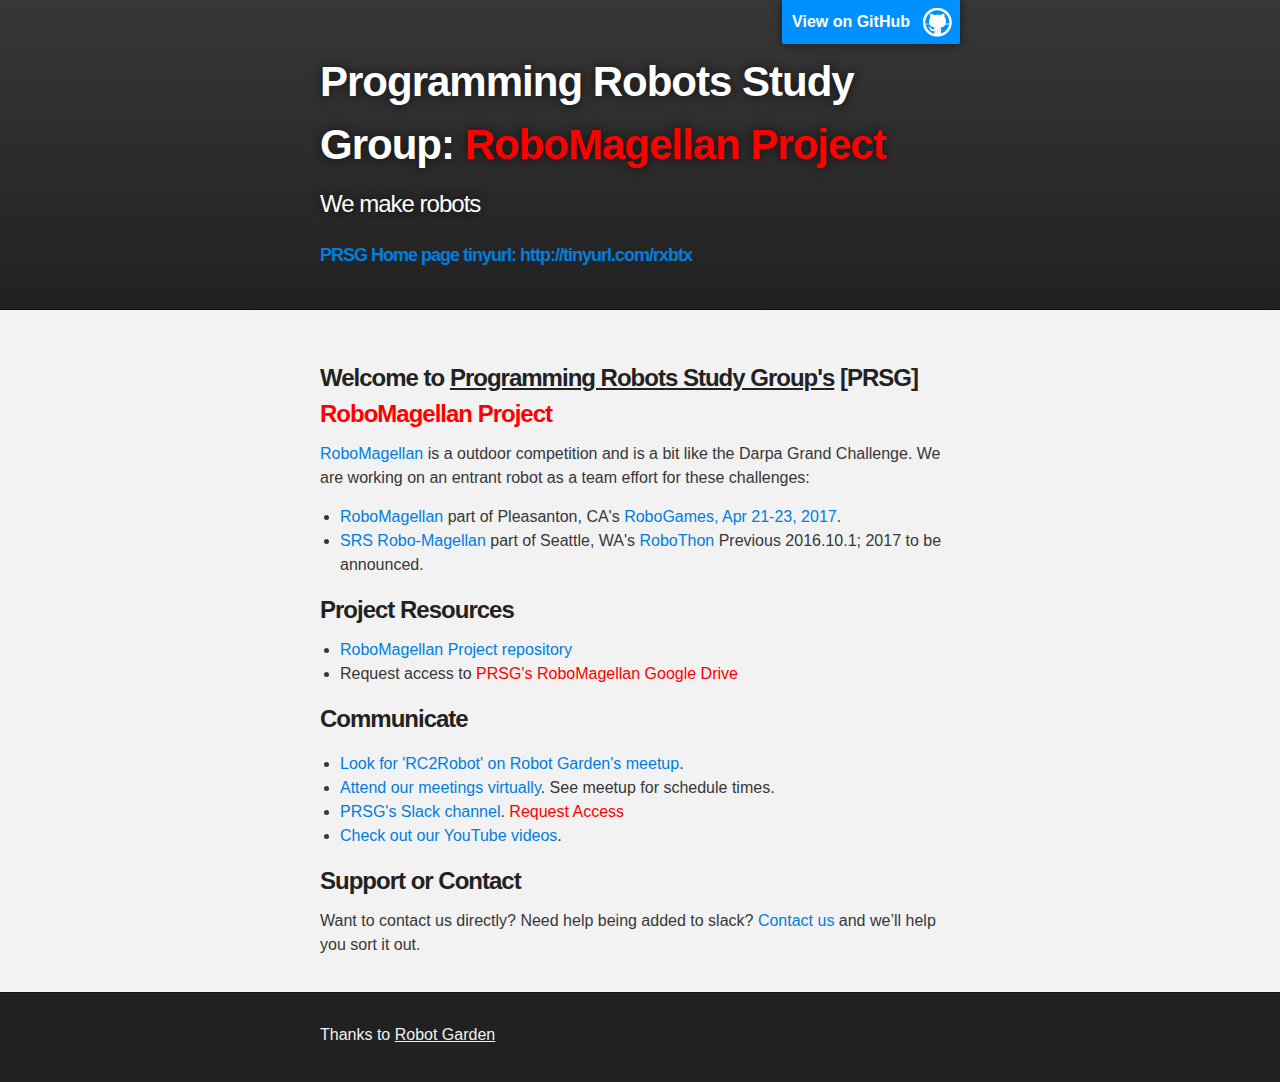
==== 2017RoboMagellan.html @ 8b872616 "Add 2017 RoboMagellan page" ====
<!DOCTYPE html>
<html>

  <head>
    <meta charset='utf-8'>
    <meta http-equiv="X-UA-Compatible" content="chrome=1">
    <meta name="description" content="Programmingrobotsstudygroup.GitHub.io : Programming Robots Study Group RoboMagellan page">

    <link rel="stylesheet" type="text/css" media="screen" href="stylesheets/stylesheet.css">

    <title>Programming Robots Study Group: RoboMagellan Project</title>
  </head>

  <body>

    <!-- HEADER -->
    <div id="header_wrap" class="outer">
        <header class="inner">
          <a id="forkme_banner" href="https://github.com/ProgrammingRobotsStudyGroup">View on GitHub</a>

          <h1 id="project_title">Programming Robots Study Group: <font color="RED">RoboMagellan Project</font></h1>
          <h2 id="project_tagline"><i>We make robots</i></h2>
          <h5 id="web_tinyurl"><i><a href="http://tinyurl.com/rxbtx">PRSG Home page tinyurl: http://tinyurl.com/rxbtx</a></i></h5>
        </header>
    </div>

    <!-- MAIN CONTENT -->
    <div id="main_content_wrap" class="outer">
      <section id="main_content" class="inner">
        <h3>
<a id="welcome-to-programming-robots-study-group-prsg" class="anchor" href="#welcome-to-programming-robots-study-group-prsg" aria-hidden="true"><span aria-hidden="true" class="octicon octicon-link"></span></a>Welcome to <u>Programming Robots Study Group's</u> [PRSG]</br>
<font color="RED">RoboMagellan Project</font> </h3>

<p>
<a href="http://robogames.net/rules/magellan.php">RoboMagellan</a> is a outdoor competition and is a bit like the Darpa Grand Challenge. 
We are working on an entrant robot as a team effort for these challenges:
<ul>
<li><a href="http://robogames.net/rules/magellan.php">RoboMagellan</a> part of Pleasanton, CA's <a href="http://robogames.net/index.php">RoboGames, Apr 21-23, 2017</a>.</li>
<li><a href="https://robothon.org/rules-robo-magellan/">SRS Robo-Magellan</a> part of Seattle, WA's <a href="https://robothon.org/rules-robo-magellan/">RoboThon</a> Previous 2016.10.1; 2017 to be announced</a>.</li>
</ul>
</p>

<h3>
  <a id="get-started" class="anchor" href="#get-started" aria-hidden="true"><span aria-hidden="true" class="octicon octicon-link"></span></a>
Project Resources
</h3>

<ul>
<li><a href="https://github.com/ProgrammingRobotsStudyGroup/">RoboMagellan Project repository</a></li>
<li>
   Request access to 
   <a href="mailto:ProgrammingRobotsStudyGroup@gmail.com?Subject=Request%20RoboMagellan%20GDrive%20Access"">
   <font color=red>PRSG's RoboMagellan Google Drive</font>
   </a>
</li>
</ul>

<h3>
<a id="participate" class="anchor" href="#participate" aria-hidden="true"><span aria-hidden="true" class="octicon octicon-link"></span></a>Communicate</h3>

<p>
<ul>
<li><a href="http://www.meetup.com/Robot-Garden/events/">Look for 'RC2Robot' on Robot Garden's meetup</a>.</li>
<li><a href="https://hangouts.google.com/call/por32vtx2vgpnkgysv4ouj52xee">Attend our meetings virtually</a>. See meetup for schedule times.</li>

<li><a href="https://robotgarden.slack.com/messages/prsg/">PRSG's Slack channel</a>.  
   <a href="mailto:ProgrammingRobotsStudyGroup@gmail.com?Subject=Request%20RoboMagellan%20Slack%20Access"">
   <font color=red>Request Access</font>
   </a>
</li>

<li><a href="https://www.youtube.com/channel/UCwEFV-DISa9BZtbBau1MwfQ">Check out our YouTube videos</a>.</li>
</ul>
</p>

<h3>
<a id="support-or-contact" class="anchor" href="#support-or-contact" aria-hidden="true"><span aria-hidden="true" class="octicon octicon-link"></span></a>Support or Contact</h3>

<p>
Want to contact us directly? 
Need help being added to slack? 
<a href="mailto:ProgrammingRobotsStudyGroup@gmail.com">Contact us</a> and we’ll help you sort it out.
</p>
      </section>
    </div>

    <!-- FOOTER  -->
    <div id="footer_wrap" class="outer">
      <footer class="inner">
        <p>
          Thanks to <a href="https://robotgarden.org">Robot Garden</a>
       </p>
      </footer>
    </div>

    

  </body>
</html>
---- stylesheets/stylesheet.css ----
/*******************************************************************************
Slate Theme for GitHub Pages
by Jason Costello, @jsncostello
*******************************************************************************/

@import url(github-light.css);

/*******************************************************************************
MeyerWeb Reset
*******************************************************************************/

html, body, div, span, applet, object, iframe,
h1, h2, h3, h4, h5, h6, p, blockquote, pre,
a, abbr, acronym, address, big, cite, code,
del, dfn, em, img, ins, kbd, q, s, samp,
small, strike, strong, sub, sup, tt, var,
b, u, i, center,
dl, dt, dd, ol, ul, li,
fieldset, form, label, legend,
table, caption, tbody, tfoot, thead, tr, th, td,
article, aside, canvas, details, embed,
figure, figcaption, footer, header, hgroup,
menu, nav, output, ruby, section, summary,
time, mark, audio, video {
  margin: 0;
  padding: 0;
  border: 0;
  font: inherit;
  vertical-align: baseline;
}

/* HTML5 display-role reset for older browsers */
article, aside, details, figcaption, figure,
footer, header, hgroup, menu, nav, section {
  display: block;
}

ol, ul {
  list-style: none;
}

table {
  border-collapse: collapse;
  border-spacing: 0;
}

/*******************************************************************************
Theme Styles
*******************************************************************************/

body {
  box-sizing: border-box;
  color:#373737;
  background: #212121;
  font-size: 16px;
  font-family: 'Myriad Pro', Calibri, Helvetica, Arial, sans-serif;
  line-height: 1.5;
  -webkit-font-smoothing: antialiased;
}

h1, h2, h3, h4, h5, h6 {
  margin: 10px 0;
  font-weight: 700;
  color:#222222;
  font-family: 'Lucida Grande', 'Calibri', Helvetica, Arial, sans-serif;
  letter-spacing: -1px;
}

h1 {
  font-size: 36px;
  font-weight: 700;
}

h2 {
  padding-bottom: 10px;
  font-size: 32px;
  background: url('../images/bg_hr.png') repeat-x bottom;
}

h3 {
  font-size: 24px;
}

h4 {
  font-size: 21px;
}

h5 {
  font-size: 18px;
}

h6 {
  font-size: 16px;
}

p {
  margin: 10px 0 15px 0;
}

footer p {
  color: #f2f2f2;
}

a {
  text-decoration: none;
  color: #007edf;
  text-shadow: none;

  transition: color 0.5s ease;
  transition: text-shadow 0.5s ease;
  -webkit-transition: color 0.5s ease;
  -webkit-transition: text-shadow 0.5s ease;
  -moz-transition: color 0.5s ease;
  -moz-transition: text-shadow 0.5s ease;
  -o-transition: color 0.5s ease;
  -o-transition: text-shadow 0.5s ease;
  -ms-transition: color 0.5s ease;
  -ms-transition: text-shadow 0.5s ease;
}

a:hover, a:focus {text-decoration: underline;}

footer a {
  color: #F2F2F2;
  text-decoration: underline;
}

em {
  font-style: italic;
}

strong {
  font-weight: bold;
}

img {
  position: relative;
  margin: 0 auto;
  max-width: 739px;
  padding: 5px;
  margin: 10px 0 10px 0;
  border: 1px solid #ebebeb;

  box-shadow: 0 0 5px #ebebeb;
  -webkit-box-shadow: 0 0 5px #ebebeb;
  -moz-box-shadow: 0 0 5px #ebebeb;
  -o-box-shadow: 0 0 5px #ebebeb;
  -ms-box-shadow: 0 0 5px #ebebeb;
}

p img {
  display: inline;
  margin: 0;
  padding: 0;
  vertical-align: middle;
  text-align: center;
  border: none;
}

pre, code {
  width: 100%;
  color: #222;
  background-color: #fff;

  font-family: Monaco, "Bitstream Vera Sans Mono", "Lucida Console", Terminal, monospace;
  font-size: 14px;

  border-radius: 2px;
  -moz-border-radius: 2px;
  -webkit-border-radius: 2px;
}

pre {
  width: 100%;
  padding: 10px;
  box-shadow: 0 0 10px rgba(0,0,0,.1);
  overflow: auto;
}

code {
  padding: 3px;
  margin: 0 3px;
  box-shadow: 0 0 10px rgba(0,0,0,.1);
}

pre code {
  display: block;
  box-shadow: none;
}

blockquote {
  color: #666;
  margin-bottom: 20px;
  padding: 0 0 0 20px;
  border-left: 3px solid #bbb;
}


ul, ol, dl {
  margin-bottom: 15px
}

ul {
  list-style-position: inside;
  list-style: disc;
  padding-left: 20px;
}

ol {
  list-style-position: inside;
  list-style: decimal;
  padding-left: 20px;
}

dl dt {
  font-weight: bold;
}

dl dd {
  padding-left: 20px;
  font-style: italic;
}

dl p {
  padding-left: 20px;
  font-style: italic;
}

hr {
  height: 1px;
  margin-bottom: 5px;
  border: none;
  background: url('../images/bg_hr.png') repeat-x center;
}

table {
  border: 1px solid #373737;
  margin-bottom: 20px;
  text-align: left;
 }

th {
  font-family: 'Lucida Grande', 'Helvetica Neue', Helvetica, Arial, sans-serif;
  padding: 10px;
  background: #373737;
  color: #fff;
 }

td {
  padding: 10px;
  border: 1px solid #373737;
 }

form {
  background: #f2f2f2;
  padding: 20px;
}

/*******************************************************************************
Full-Width Styles
*******************************************************************************/

.outer {
  width: 100%;
}

.inner {
  position: relative;
  max-width: 640px;
  padding: 20px 10px;
  margin: 0 auto;
}

#forkme_banner {
  display: block;
  position: absolute;
  top:0;
  right: 10px;
  z-index: 10;
  padding: 10px 50px 10px 10px;
  color: #fff;
  background: url('../images/blacktocat.png') #0090ff no-repeat 95% 50%;
  font-weight: 700;
  box-shadow: 0 0 10px rgba(0,0,0,.5);
  border-bottom-left-radius: 2px;
  border-bottom-right-radius: 2px;
}

#header_wrap {
  background: #212121;
  background: -moz-linear-gradient(top, #373737, #212121);
  background: -webkit-linear-gradient(top, #373737, #212121);
  background: -ms-linear-gradient(top, #373737, #212121);
  background: -o-linear-gradient(top, #373737, #212121);
  background: linear-gradient(top, #373737, #212121);
}

#header_wrap .inner {
  padding: 50px 10px 30px 10px;
}

#project_title {
  margin: 0;
  color: #fff;
  font-size: 42px;
  font-weight: 700;
  text-shadow: #111 0px 0px 10px;
}

#project_tagline {
  color: #fff;
  font-size: 24px;
  font-weight: 300;
  background: none;
  text-shadow: #111 0px 0px 10px;
}

#downloads {
  position: absolute;
  width: 210px;
  z-index: 10;
  bottom: -40px;
  right: 0;
  height: 70px;
  background: url('../images/icon_download.png') no-repeat 0% 90%;
}

.zip_download_link {
  display: block;
  float: right;
  width: 90px;
  height:70px;
  text-indent: -5000px;
  overflow: hidden;
  background: url(../images/sprite_download.png) no-repeat bottom left;
}

.tar_download_link {
  display: block;
  float: right;
  width: 90px;
  height:70px;
  text-indent: -5000px;
  overflow: hidden;
  background: url(../images/sprite_download.png) no-repeat bottom right;
  margin-left: 10px;
}

.zip_download_link:hover {
  background: url(../images/sprite_download.png) no-repeat top left;
}

.tar_download_link:hover {
  background: url(../images/sprite_download.png) no-repeat top right;
}

#main_content_wrap {
  background: #f2f2f2;
  border-top: 1px solid #111;
  border-bottom: 1px solid #111;
}

#main_content {
  padding-top: 40px;
}

#footer_wrap {
  background: #212121;
}



/*******************************************************************************
Small Device Styles
*******************************************************************************/

@media screen and (max-width: 480px) {
  body {
    font-size:14px;
  }

  #downloads {
    display: none;
  }

  .inner {
    min-width: 320px;
    max-width: 480px;
  }

  #project_title {
  font-size: 32px;
  }

  h1 {
    font-size: 28px;
  }

  h2 {
    font-size: 24px;
  }

  h3 {
    font-size: 21px;
  }

  h4 {
    font-size: 18px;
  }

  h5 {
    font-size: 14px;
  }

  h6 {
    font-size: 12px;
  }

  code, pre {
    min-width: 320px;
    max-width: 480px;
    font-size: 11px;
  }

}
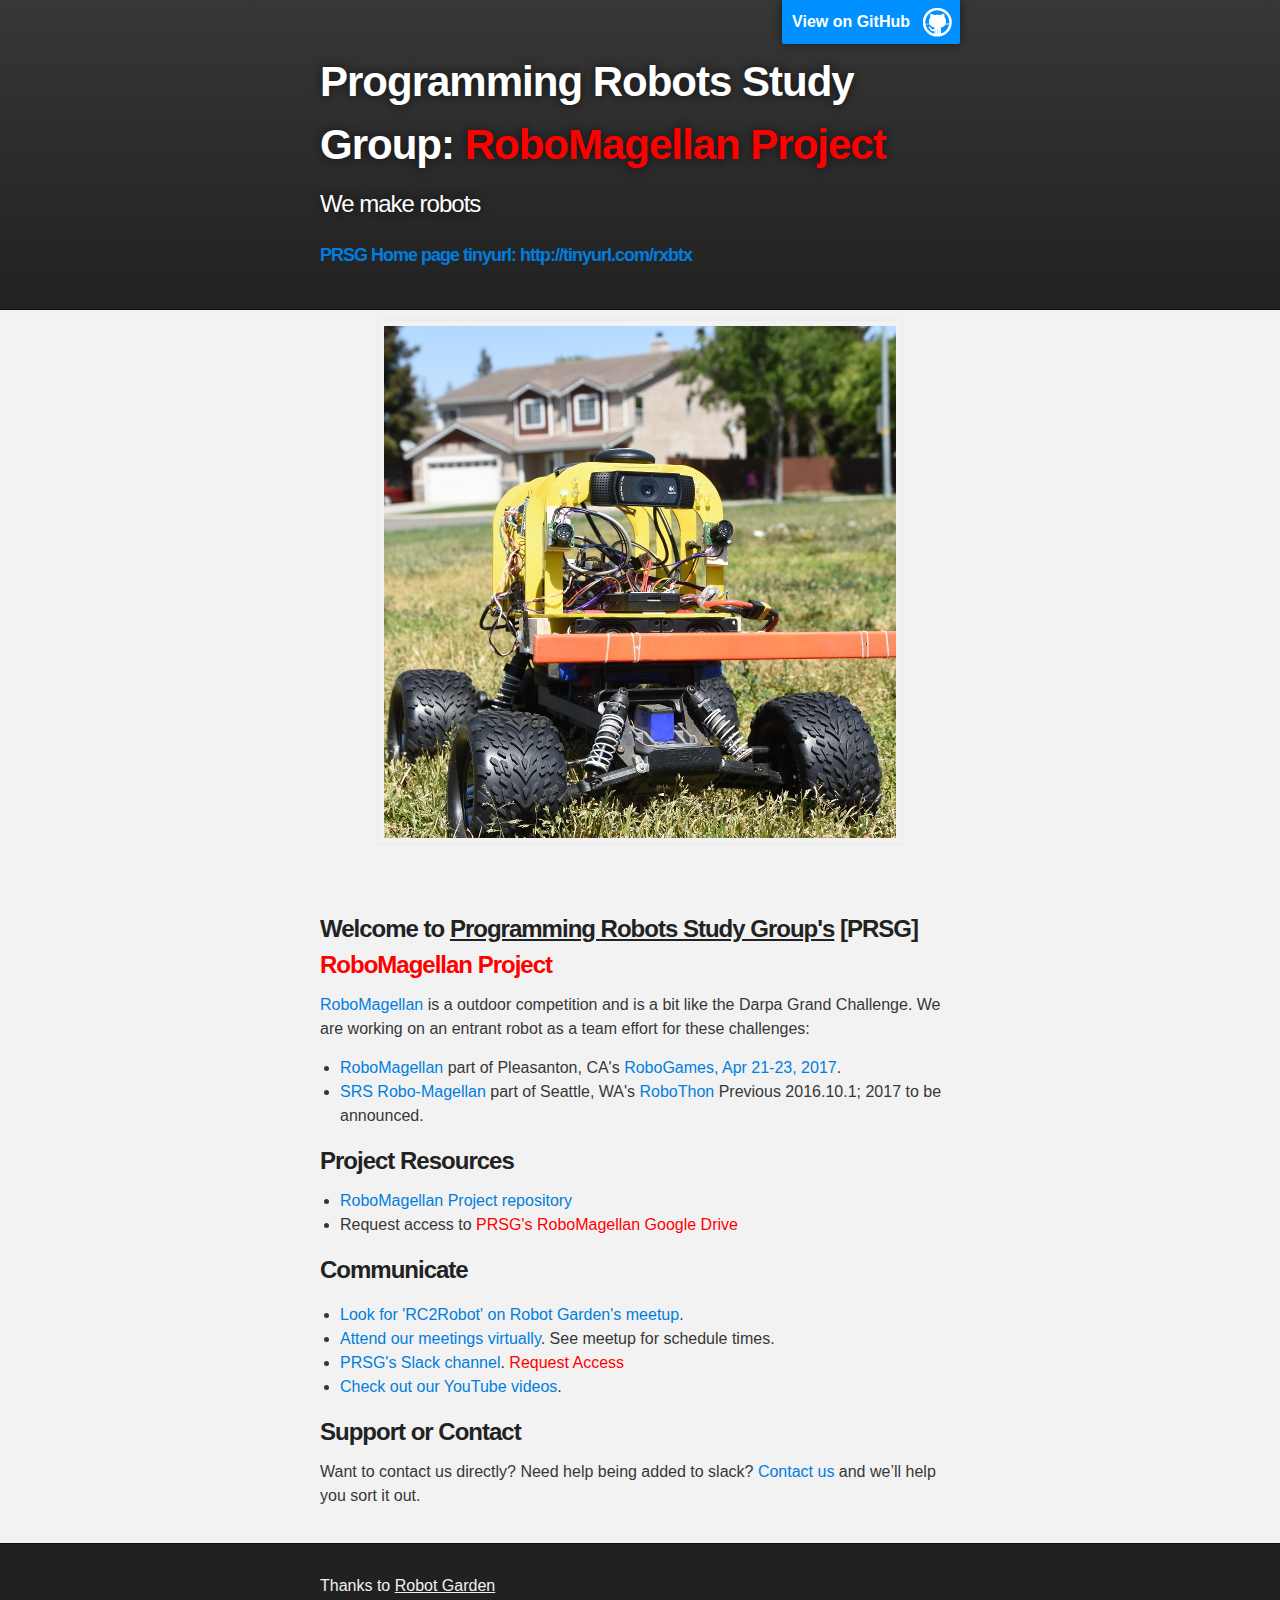
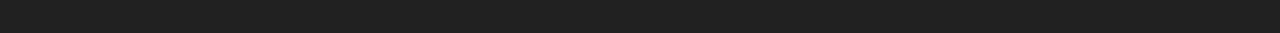
==== commit 7cf3c10a: "Added image to 2017RoboMagellan.html" ====
--- a/2017RoboMagellan.html
+++ b/2017RoboMagellan.html
@@ -25,7 +25,9 @@
     </div>
 
     <!-- MAIN CONTENT -->
+
     <div id="main_content_wrap" class="outer">
+      <center><img src="images/DSC_0083-1024_small.JPG" /></center>
       <section id="main_content" class="inner">
         <h3>
 <a id="welcome-to-programming-robots-study-group-prsg" class="anchor" href="#welcome-to-programming-robots-study-group-prsg" aria-hidden="true"><span aria-hidden="true" class="octicon octicon-link"></span></a>Welcome to <u>Programming Robots Study Group's</u> [PRSG]</br>
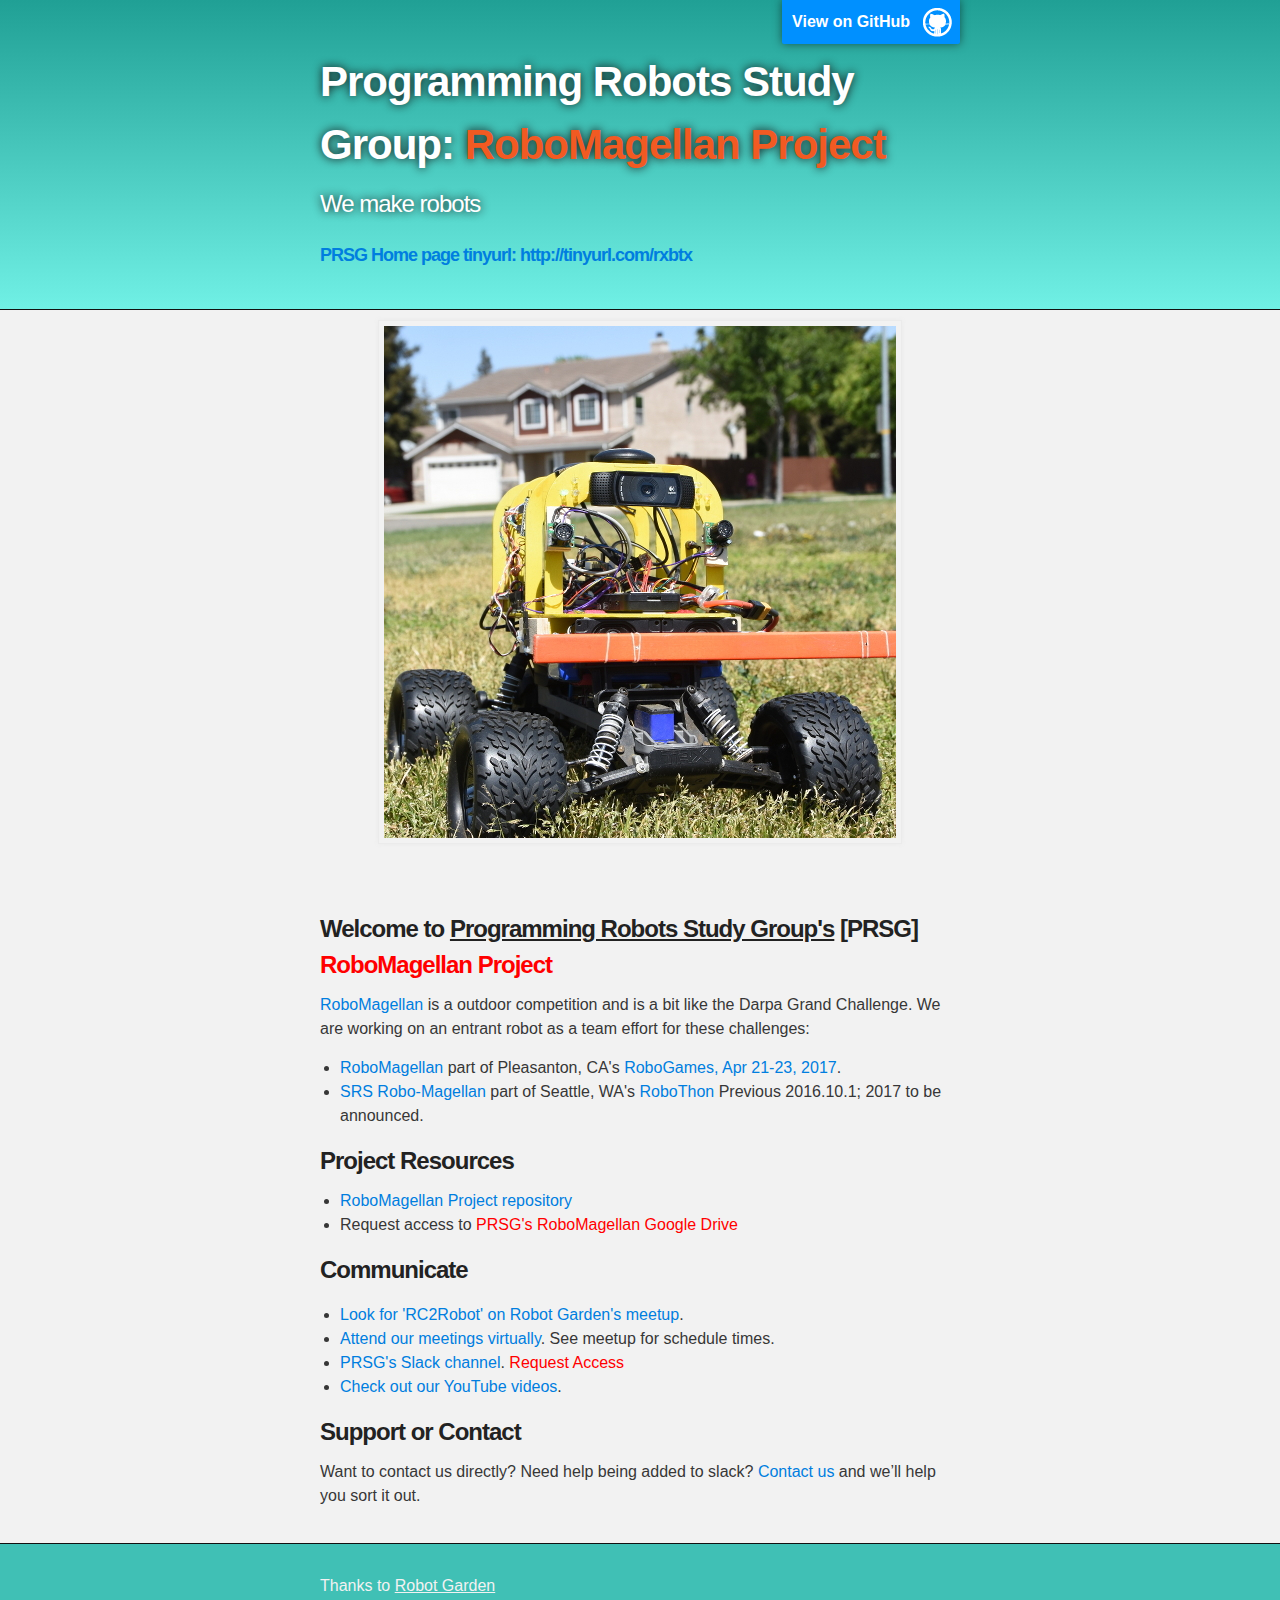
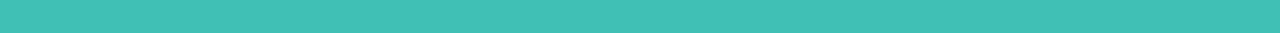
==== commit e2a52fd3: "Replace black/grey with a RG based green" ====
--- a/2017RoboMagellan.html
+++ b/2017RoboMagellan.html
@@ -18,7 +18,7 @@
         <header class="inner">
           <a id="forkme_banner" href="https://github.com/ProgrammingRobotsStudyGroup">View on GitHub</a>
 
-          <h1 id="project_title">Programming Robots Study Group: <font color="RED">RoboMagellan Project</font></h1>
+          <h1 id="project_title">Programming Robots Study Group: <font color="#f15a22">RoboMagellan Project</font></h1>
           <h2 id="project_tagline"><i>We make robots</i></h2>
           <h5 id="web_tinyurl"><i><a href="http://tinyurl.com/rxbtx">PRSG Home page tinyurl: http://tinyurl.com/rxbtx</a></i></h5>
         </header>
--- a/stylesheets/stylesheet.css
+++ b/stylesheets/stylesheet.css
@@ -288,11 +288,11 @@
 
 #header_wrap {
   background: #212121;
-  background: -moz-linear-gradient(top, #373737, #212121);
-  background: -webkit-linear-gradient(top, #373737, #212121);
-  background: -ms-linear-gradient(top, #373737, #212121);
-  background: -o-linear-gradient(top, #373737, #212121);
-  background: linear-gradient(top, #373737, #212121);
+  background: -moz-linear-gradient(top, #20a095, #70f0e5);
+  background: -webkit-linear-gradient(top, #20a095, #70f0e5);
+  background: -ms-linear-gradient(top, #20a095, #70f0e5);
+  background: -o-linear-gradient(top, #20a095, #70f0e5);
+  background: linear-gradient(top, #20a095, #70f0e5);
 }
 
 #header_wrap .inner {
@@ -365,7 +365,7 @@
 }
 
 #footer_wrap {
-  background: #212121;
+  background: #40c0b5;
 }
 
 
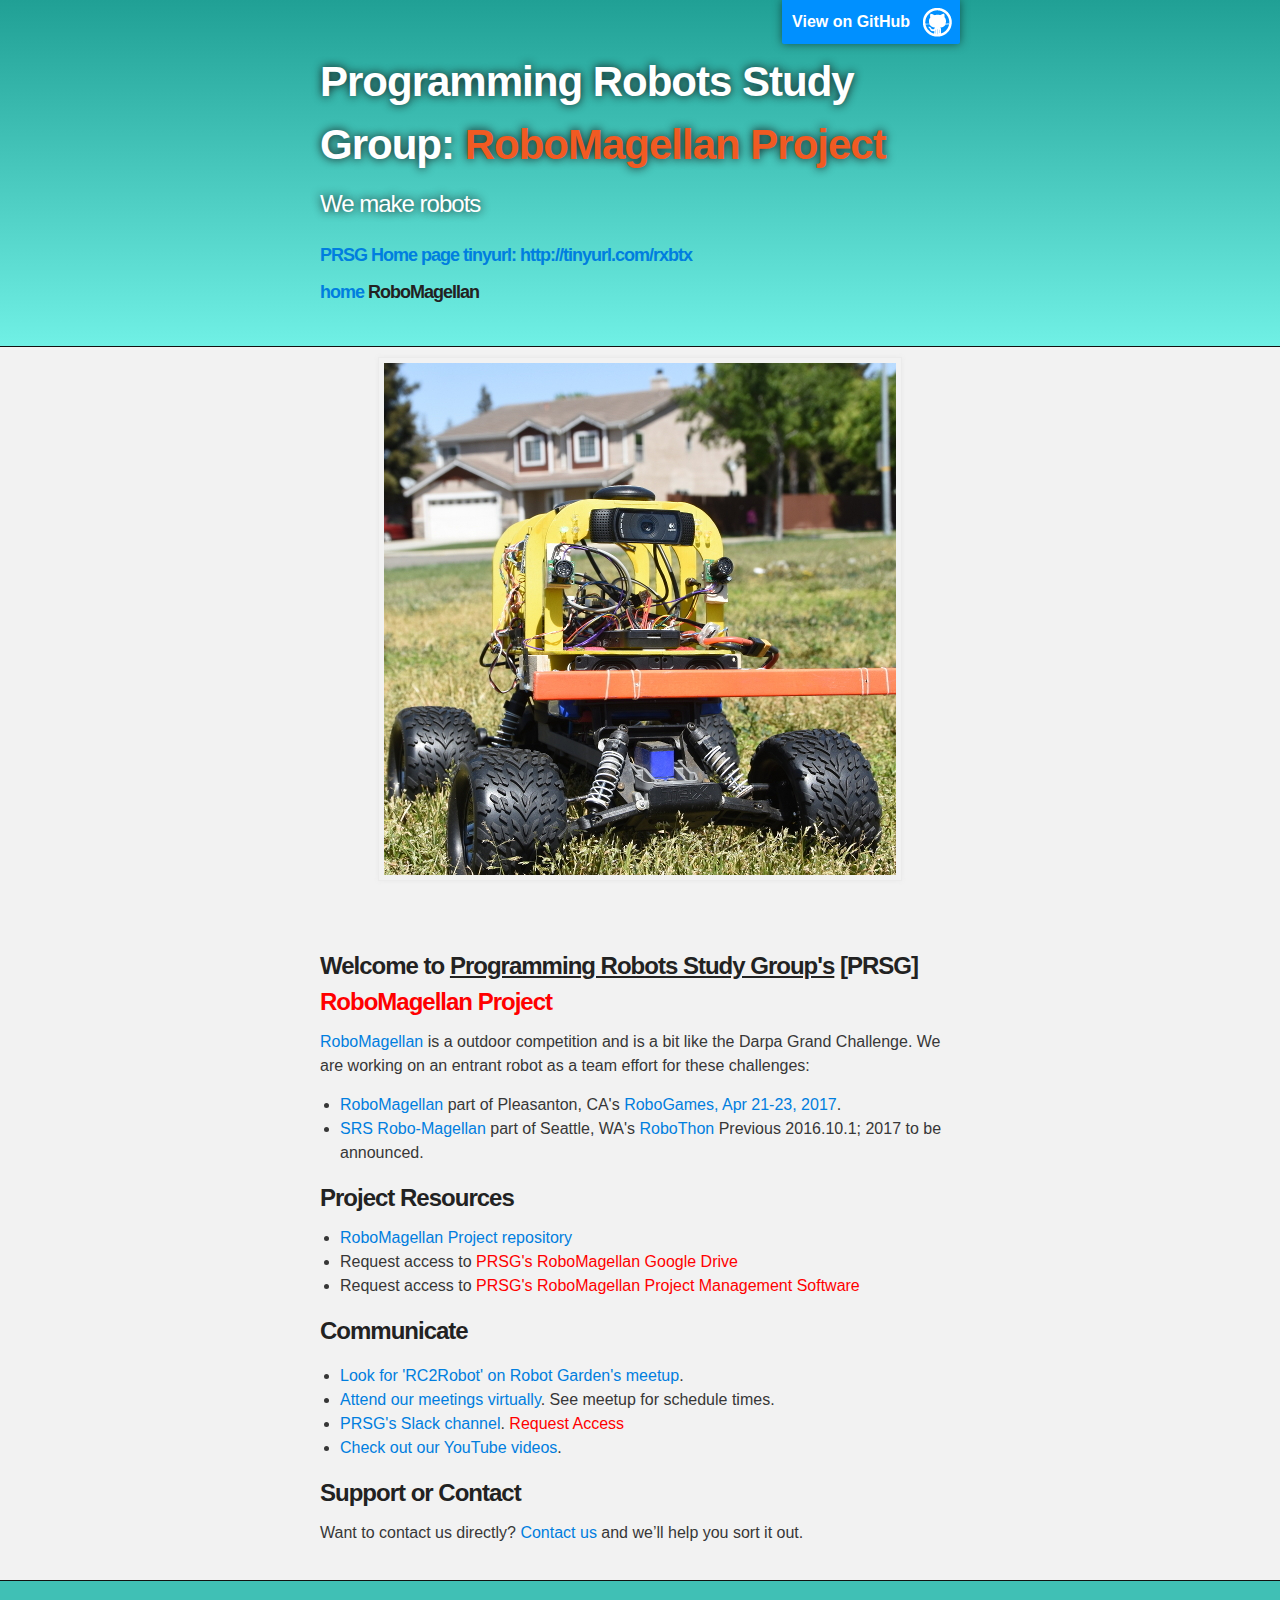
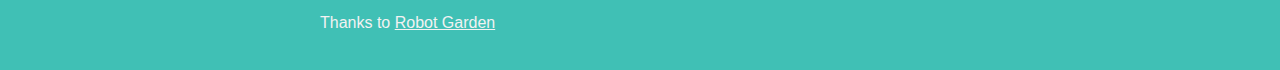
==== commit 09514604: "Clean up" ====
--- a/2017RoboMagellan.html
+++ b/2017RoboMagellan.html
@@ -21,6 +21,7 @@
           <h1 id="project_title">Programming Robots Study Group: <font color="#f15a22">RoboMagellan Project</font></h1>
           <h2 id="project_tagline"><i>We make robots</i></h2>
           <h5 id="web_tinyurl"><i><a href="http://tinyurl.com/rxbtx">PRSG Home page tinyurl: http://tinyurl.com/rxbtx</a></i></h5>
+          <h5 id="breadcrumbs"><i><a href="./index.html">home</a> RoboMagellan</i></h5>
         </header>
     </div>
 
@@ -55,6 +56,12 @@
    <font color=red>PRSG's RoboMagellan Google Drive</font>
    </a>
 </li>
+<li>
+   Request access to 
+   <a href="mailto:ProgrammingRobotsStudyGroup@gmail.com?Subject=Request%20RoboMagellan%20Trello%20Access"">
+   <font color=red>PRSG's RoboMagellan Project Management Software</font>
+   </a>
+</li>
 </ul>
 
 <h3>
@@ -80,8 +87,7 @@
 
 <p>
 Want to contact us directly? 
-Need help being added to slack? 
-<a href="mailto:ProgrammingRobotsStudyGroup@gmail.com">Contact us</a> and we’ll help you sort it out.
+<a href="mailto:ProgrammingRobotsStudyGroup@gmail.com?RoboMagellan%20Info">Contact us</a> and we’ll help you sort it out.
 </p>
       </section>
     </div>
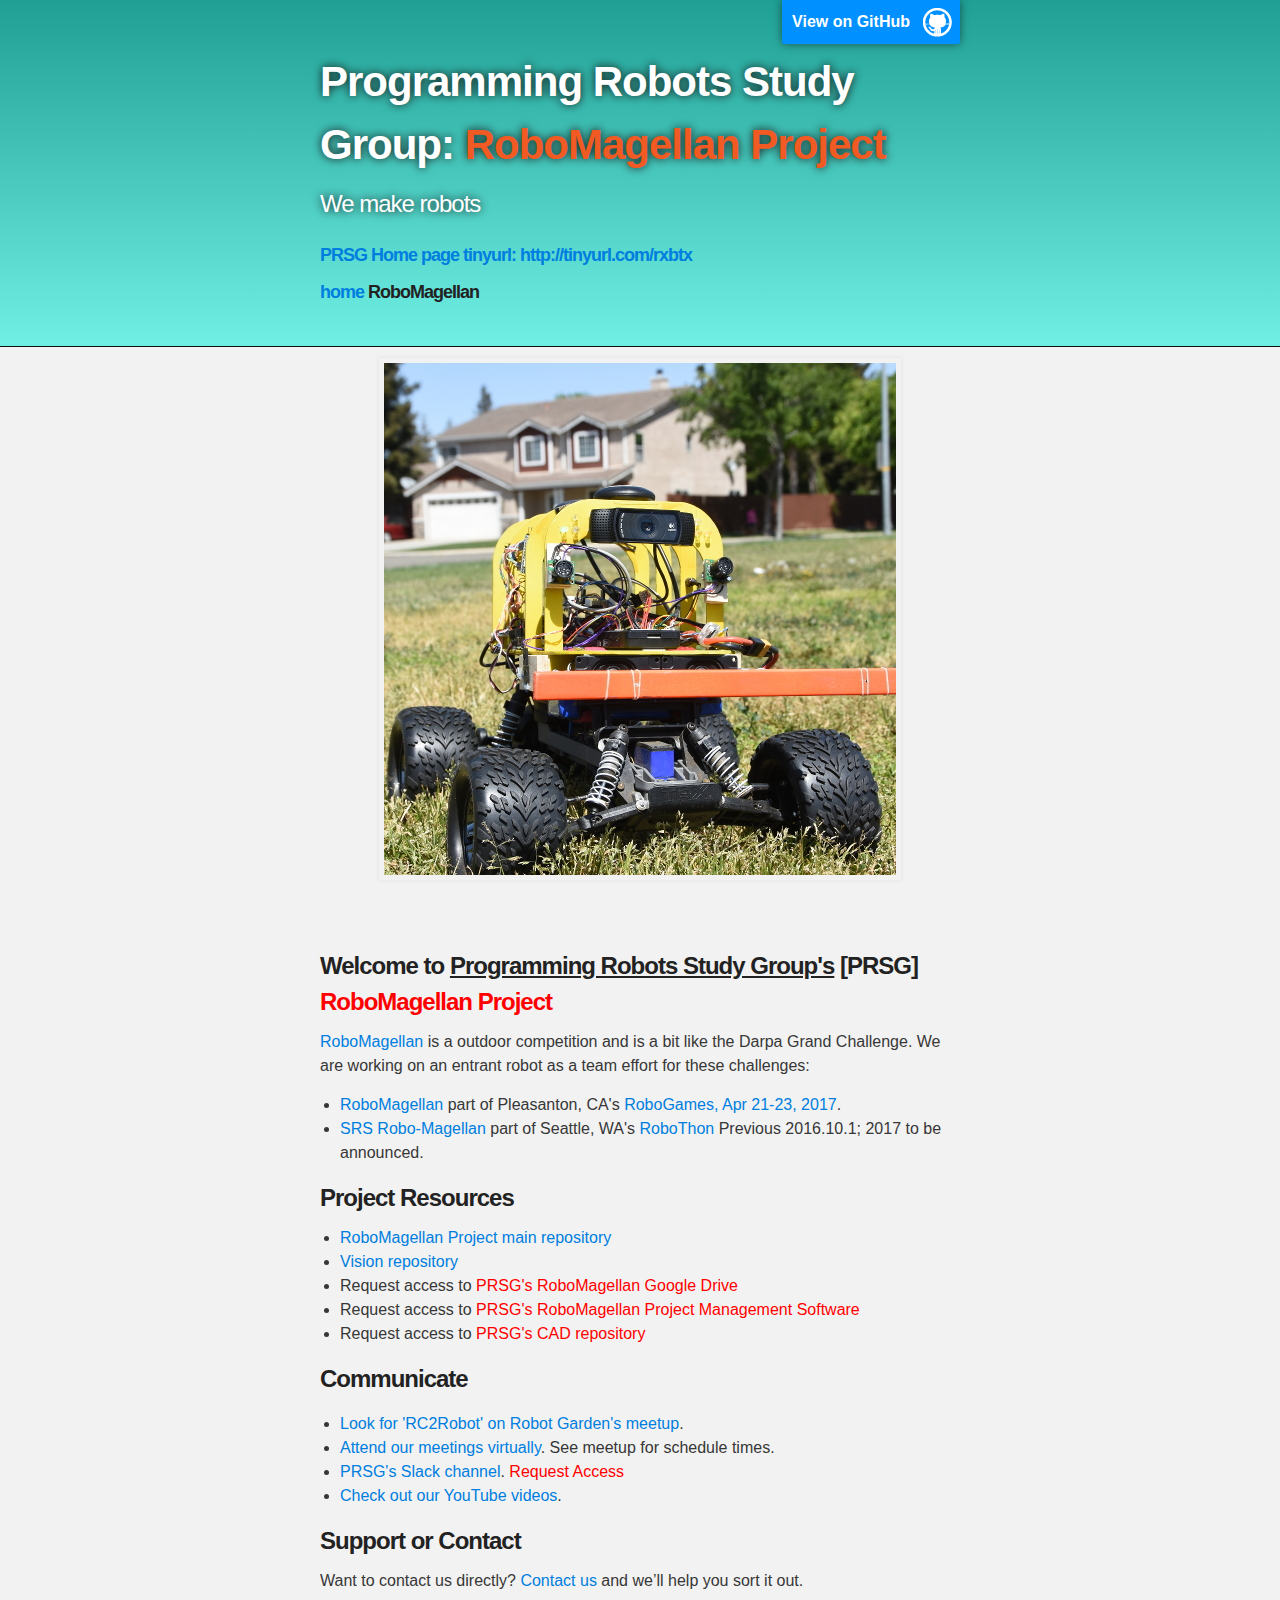
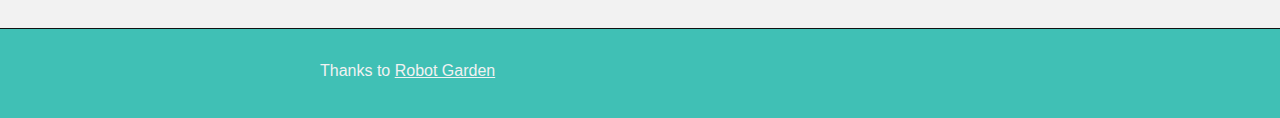
==== commit 740f6ebb: "Updates" ====
--- a/2017RoboMagellan.html
+++ b/2017RoboMagellan.html
@@ -4,7 +4,7 @@
   <head>
     <meta charset='utf-8'>
     <meta http-equiv="X-UA-Compatible" content="chrome=1">
-    <meta name="description" content="Programmingrobotsstudygroup.GitHub.io : Programming Robots Study Group RoboMagellan page">
+    <meta name="description" content="Programmingrobotsstudygroup.GitHub.io : Programming Robots Study Group: RoboMagellan Project">
 
     <link rel="stylesheet" type="text/css" media="screen" href="stylesheets/stylesheet.css">
 
@@ -49,7 +49,8 @@
 </h3>
 
 <ul>
-<li><a href="https://github.com/ProgrammingRobotsStudyGroup/">RoboMagellan Project repository</a></li>
+<li><a href="https://github.com/ProgrammingRobotsStudyGroup/robo_magellan">RoboMagellan Project main repository</a></li>
+<li><a href="https://github.com/ProgrammingRobotsStudyGroup/TrafficConeFinderCode">Vision repository</a></li>
 <li>
    Request access to 
    <a href="mailto:ProgrammingRobotsStudyGroup@gmail.com?Subject=Request%20RoboMagellan%20GDrive%20Access"">
@@ -60,6 +61,12 @@
    Request access to 
    <a href="mailto:ProgrammingRobotsStudyGroup@gmail.com?Subject=Request%20RoboMagellan%20Trello%20Access"">
    <font color=red>PRSG's RoboMagellan Project Management Software</font>
+   </a>
+</li>
+<li>
+   Request access to 
+   <a href="mailto:ProgrammingRobotsStudyGroup@gmail.com?Subject=Request%20RoboMagellan%20CAD%20Access"">
+   <font color=red>PRSG's CAD repository</font>
    </a>
 </li>
 </ul>
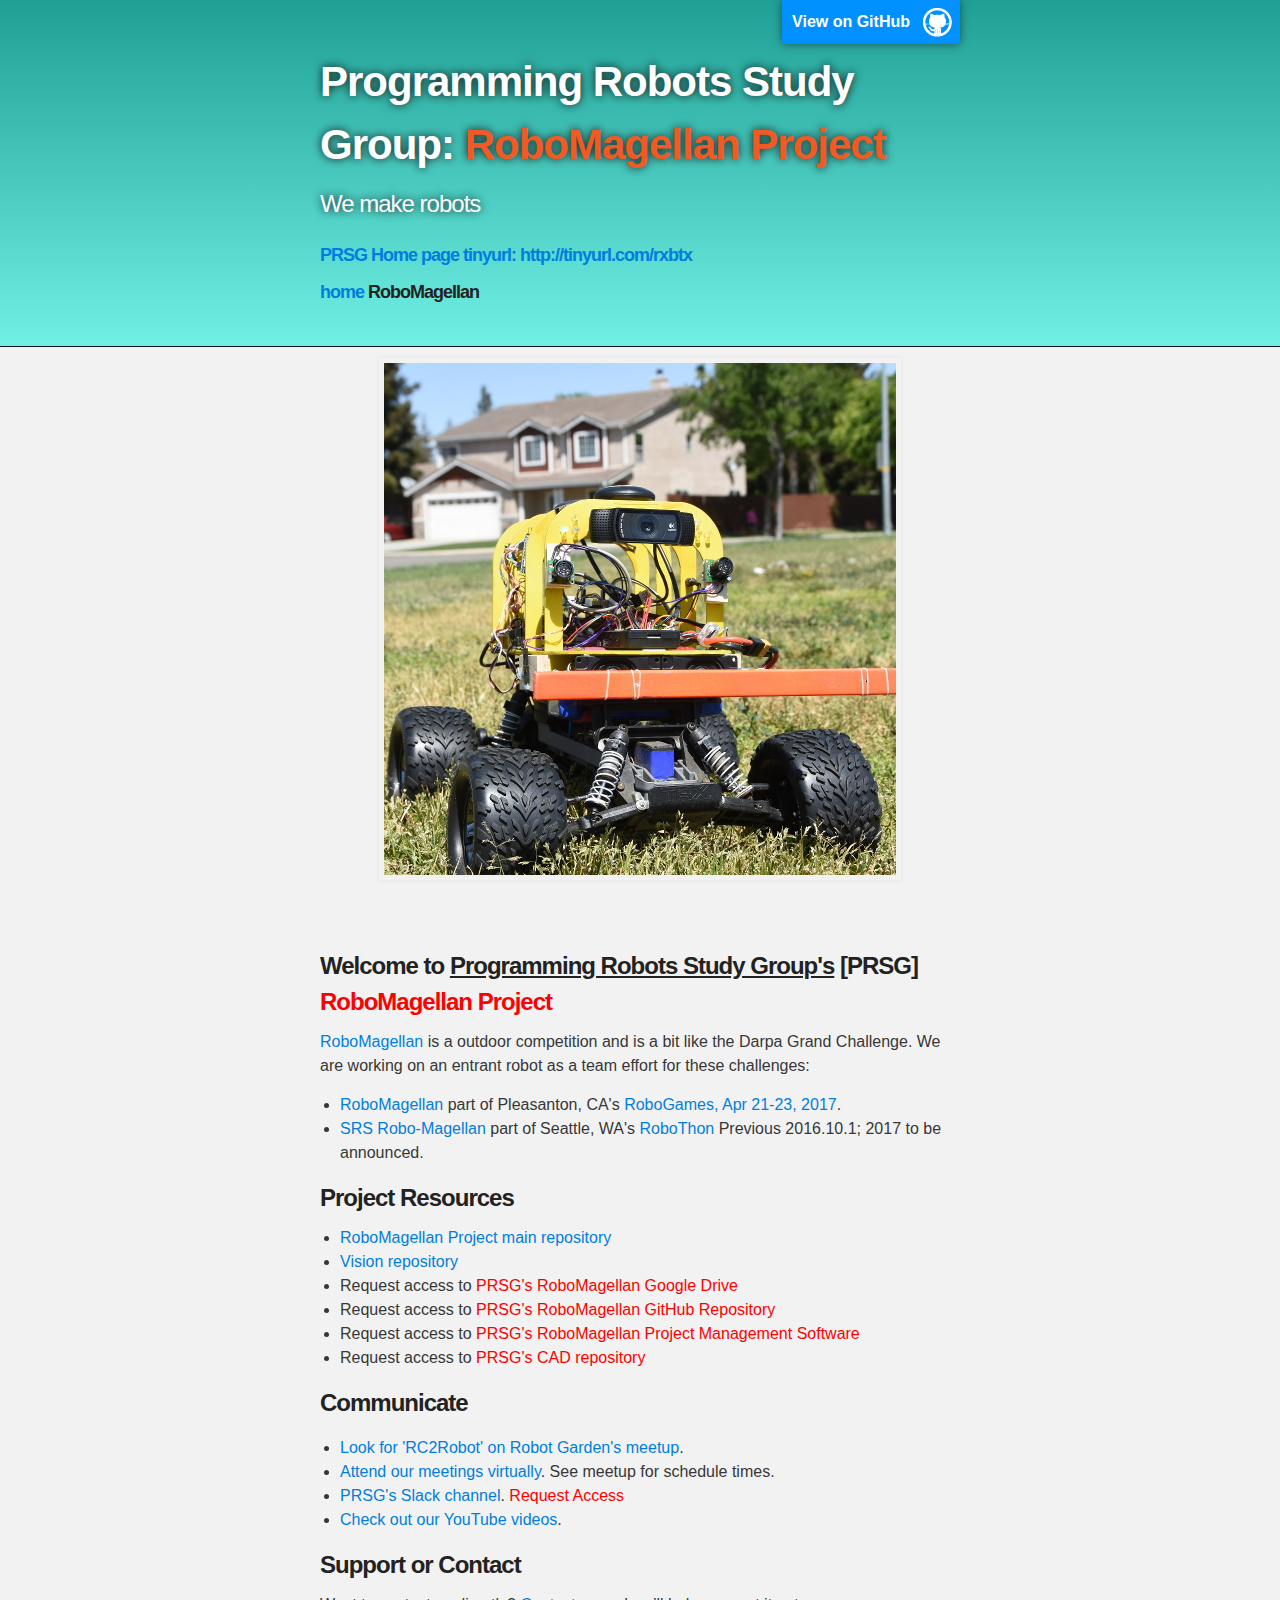
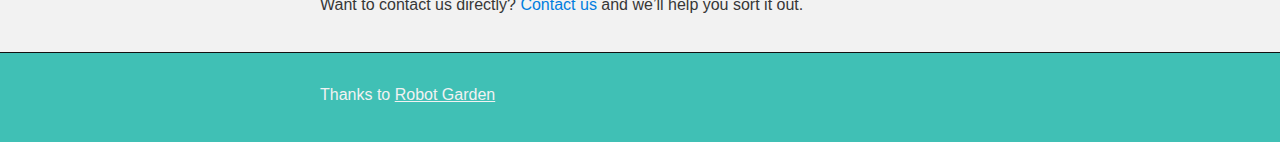
==== commit 3b5490f2: "Add github req and fix video link" ====
--- a/2017RoboMagellan.html
+++ b/2017RoboMagellan.html
@@ -58,6 +58,12 @@
    </a>
 </li>
 <li>
+   Request access to
+   <a href="mailto:ProgrammingRobotsStudyGroup@gmail.com?Subject=Request%20RoboMagellan%20GitHub%20Access"">
+   <font color=red>PRSG's RoboMagellan GitHub Repository</font>
+   </a>
+</li>
+<li>
    Request access to 
    <a href="mailto:ProgrammingRobotsStudyGroup@gmail.com?Subject=Request%20RoboMagellan%20Trello%20Access"">
    <font color=red>PRSG's RoboMagellan Project Management Software</font>
@@ -85,7 +91,7 @@
    </a>
 </li>
 
-<li><a href="https://www.youtube.com/channel/UCwEFV-DISa9BZtbBau1MwfQ">Check out our YouTube videos</a>.</li>
+<li><a href="https://www.youtube.com/watch?v=iGNY06lGOh0&list=PLNFvhc5iZ0WEgxjoc8LxCHMHYzky4iZih">Check out our YouTube videos</a>.</li>
 </ul>
 </p>
 
